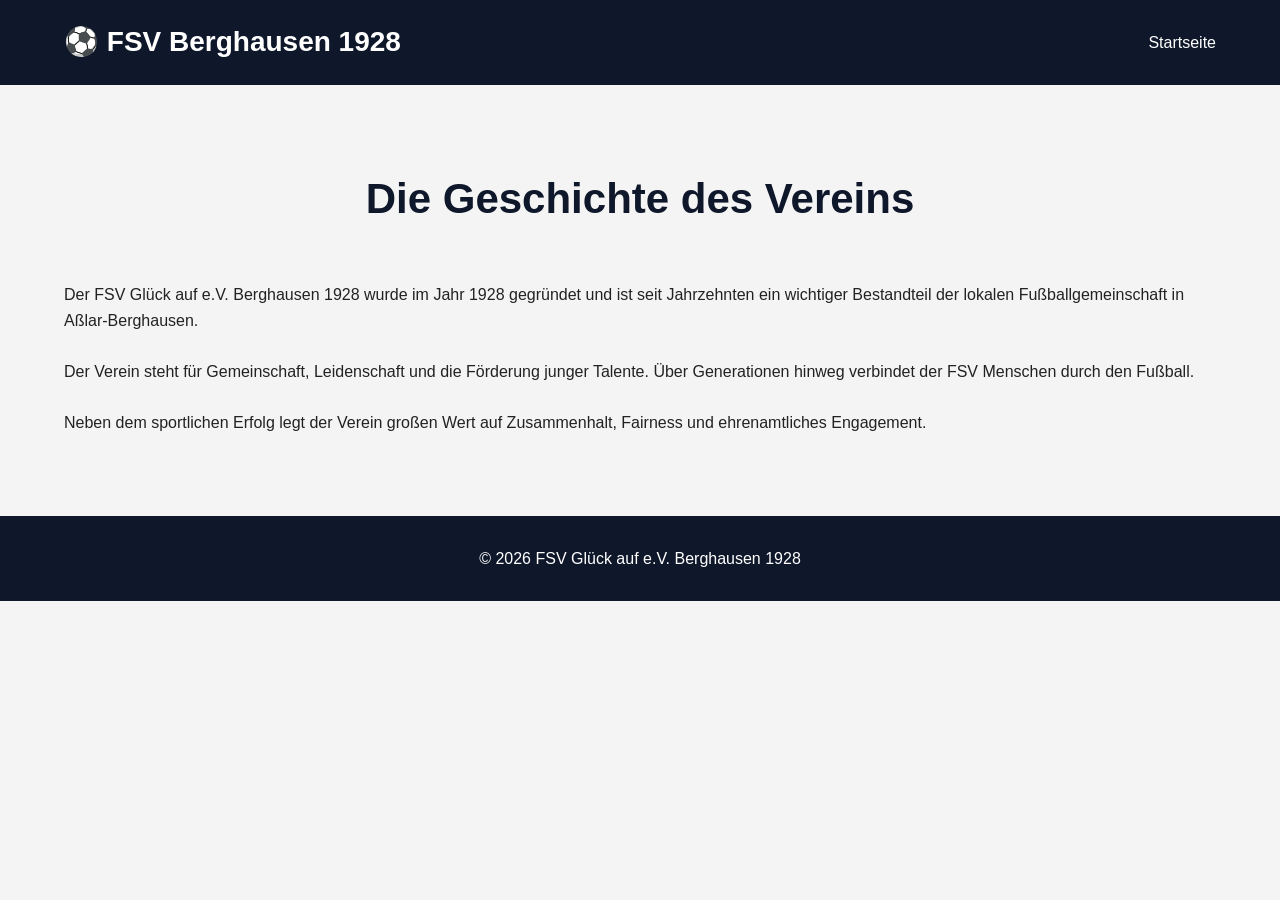
==== about.html @ 5dbad2c1 "placing the about file in the correct folder" ====
<!DOCTYPE html>
<html lang="de">
<head>
  <meta charset="UTF-8" />
  <meta name="viewport" content="width=device-width, initial-scale=1.0"/>
  <title>Über den Verein | FSV Berghausen 1928</title>

  <link rel="stylesheet" href="css/style.css" />
</head>

<body>

<header>
  <nav class="navbar">
    <div class="logo">⚽ FSV Berghausen 1928</div>

    <ul class="nav-links">
      <li><a href="index.html">Startseite</a></li>
    </ul>
  </nav>
</header>

<section class="section">
  <div class="container">

    <h1 class="section-title">Die Geschichte des Vereins</h1>

    <p>
      Der FSV Glück auf e.V. Berghausen 1928 wurde im Jahr 1928 gegründet
      und ist seit Jahrzehnten ein wichtiger Bestandteil der lokalen
      Fußballgemeinschaft in Aßlar-Berghausen.
    </p>

    <br>

    <p>
      Der Verein steht für Gemeinschaft, Leidenschaft und die Förderung
      junger Talente. Über Generationen hinweg verbindet der FSV Menschen
      durch den Fußball.
    </p>

    <br>

    <p>
      Neben dem sportlichen Erfolg legt der Verein großen Wert auf
      Zusammenhalt, Fairness und ehrenamtliches Engagement.
    </p>

  </div>
</section>

<footer>
  <p>© 2026 FSV Glück auf e.V. Berghausen 1928</p>
</footer>

</body>
</html>
---- css/style.css ----
* {
    margin: 0;
    padding: 0;
    box-sizing: border-box;
  }
  
  body {
    font-family: Arial, Helvetica, sans-serif;
    background: #f4f4f4;
    color: #222;
    line-height: 1.6;
  }
  
  .container {
    width: 90%;
    max-width: 1200px;
    margin: auto;
  }
  
  .section {
    padding: 80px 0;
  }
  
  .section-title {
    text-align: center;
    font-size: 42px;
    margin-bottom: 50px;
    color: #0f172a;
  }
  
  /* HEADER */
  
  header {
    background: #0f172a;
    position: sticky;
    top: 0;
    z-index: 1000;
  }
  
  .navbar {
    width: 90%;
    max-width: 1200px;
    margin: auto;
  
    display: flex;
    justify-content: space-between;
    align-items: center;
  
    padding: 20px 0;
  }
  
  .logo {
    color: white;
    font-size: 28px;
    font-weight: bold;
  }
  
  .nav-links {
    display: flex;
    list-style: none;
    gap: 30px;
  }
  
  .nav-links a {
    text-decoration: none;
    color: white;
    transition: 0.3s;
  }
  
  .nav-links a:hover {
    color: #38bdf8;
  }
  
  .menu-toggle {
    display: none;
    color: white;
    font-size: 28px;
    cursor: pointer;
  }

  .welcome-text {
    font-size: 24px;
    font-weight: 400;
    margin-bottom: 15px;
    color: #f1f5f9;
    letter-spacing: 1px;
  }
  
  /* HERO */
  
  .hero {
    height: 90vh;
  
    background:
      linear-gradient(rgba(0,0,0,0.5), rgba(0,0,0,0.5)),
      url('https://images.unsplash.com/photo-1574629810360-7efbbe195018?q=80&w=1600&auto=format&fit=crop')
      center/cover no-repeat;
  
    display: flex;
    justify-content: center;
    align-items: center;
  
    text-align: center;
    color: white;
  }
  
  .hero-content h1 {
    font-size: 64px;
    margin-bottom: 25px;
    line-height: 1.2;
  }
  
  .hero-content p {
    font-size: 22px;
    margin-bottom: 30px;
  }
  
  .btn {
    display: inline-block;
    padding: 14px 28px;
    background: #38bdf8;
    color: white;
    text-decoration: none;
    border-radius: 5px;
    transition: 0.3s;
  }
  
  .btn:hover {
    background: #0ea5e9;
  }
  
  /* ABOUT */
  
  .about-content {
    display: grid;
    grid-template-columns: 1fr 1fr;
    gap: 50px;
    align-items: center;
  }
  
  .about-content img {
    width: 100%;
    border-radius: 10px;
  }
  
  /* CARDS */
  
  .card-grid {
    display: grid;
    grid-template-columns: repeat(4, 1fr);
    gap: 25px;
  }
  
  .card {
    background: white;
    padding: 30px;
    border-radius: 10px;
    text-align: center;
    box-shadow: 0 5px 15px rgba(0,0,0,0.1);
    transition: 0.3s;
  }
  .card img {
    width: 100%;
    height: 250px;
    object-fit: cover;
    border-radius: 10px;
    margin-bottom: 15px;
  }

  .card:hover {
    transform: translateY(-5px);
  }
  
  .card h3 {
    margin-bottom: 10px;
    color: #1e3a8a;
  }
  
  /* TABLE */
  
  .table-wrapper {
    overflow-x: auto;
  }
  
  table {
    width: 100%;
    border-collapse: collapse;
    background: white;
    border-radius: 10px;
    overflow: hidden;
  }
  
  th, td {
    padding: 16px;
    text-align: center;
    border-bottom: 1px solid #ddd;
  }
  
  th {
    background: #1e3a8a;
    color: white;
  }
  
  /* FOOTER */
  
  footer {
    background: #0f172a;
    color: white;
    text-align: center;
    padding: 30px;
  }
  
  /* TABLET */
  
  @media (max-width: 992px) {
  
    .card-grid {
      grid-template-columns: repeat(2, 1fr);
    }
  
    .about-content {
      grid-template-columns: 1fr;
    }
  
    .hero-content h1 {
      font-size: 48px;
    }
  }
  
  /* MOBILE */
  
  @media (max-width: 768px) {
  
    .menu-toggle {
      display: block;
    }
  
    .nav-links {
      position: absolute;
      top: 80px;
      left: 0;
  
      width: 100%;
      background: #0f172a;
  
      flex-direction: column;
      text-align: center;
  
      padding: 20px 0;
  
      display: none;
    }
  
    .nav-links.active {
      display: flex;
    }
  
    .card-grid {
      grid-template-columns: 1fr;
    }
  
    .welcome-text {
      font-size: 18px;
    }
    
    .hero-content h1 {
      font-size: 38px;
    }
  
    .hero-content p {
      font-size: 18px;
    }
  
    .section-title {
      font-size: 32px;
    }
  }
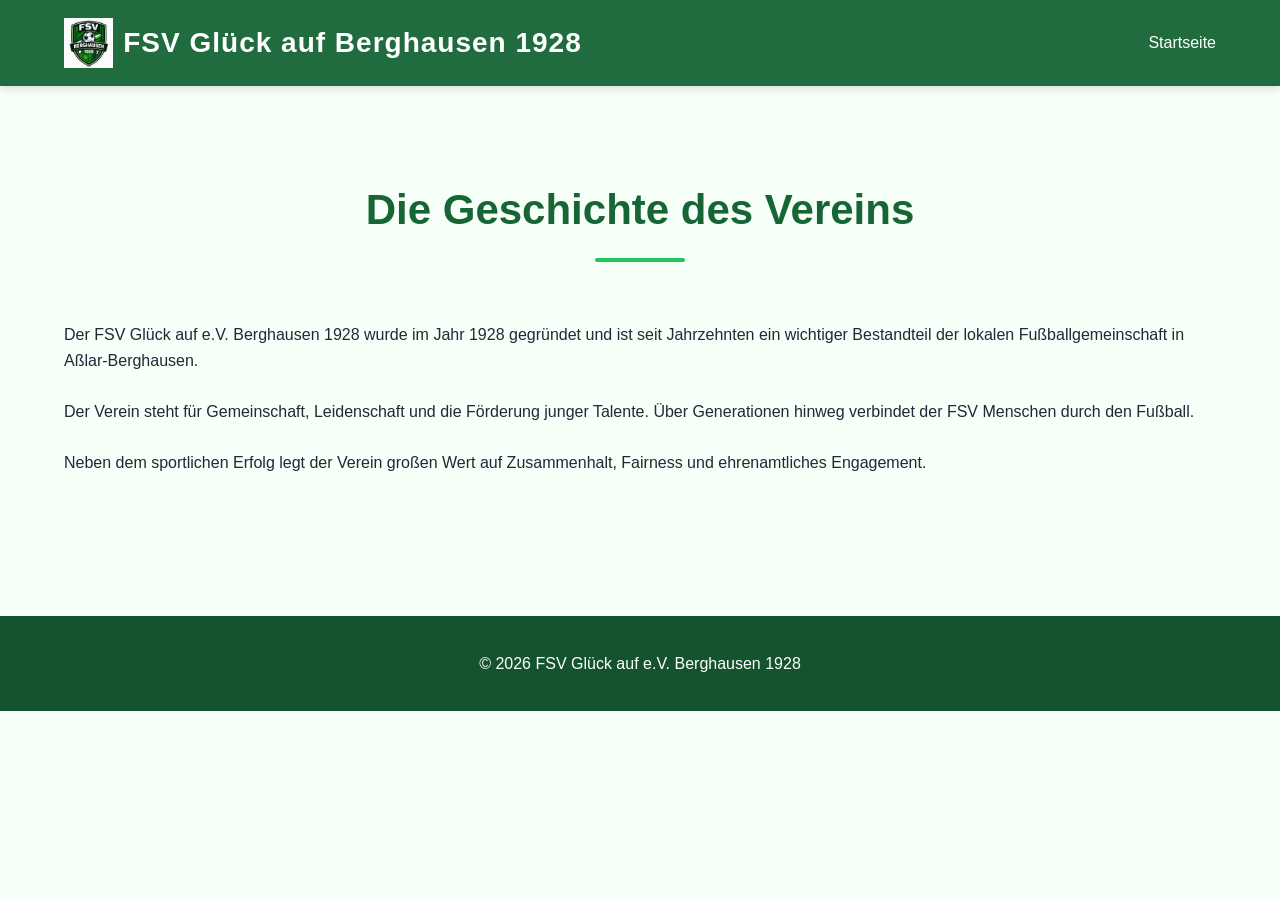
==== commit 9a0349e3: "adding testing logo" ====
--- a/about.html
+++ b/about.html
@@ -12,7 +12,10 @@
 
 <header>
   <nav class="navbar">
-    <div class="logo">⚽ FSV Berghausen 1928</div>
+    <div class="logo">
+      <img src="images/testing-logo.jpeg">
+      <span>FSV Glück auf Berghausen 1928</span>
+    </div>
 
     <ul class="nav-links">
       <li><a href="index.html">Startseite</a></li>
--- a/css/style.css
+++ b/css/style.css
@@ -1,277 +1,370 @@
 * {
-    margin: 0;
-    padding: 0;
-    box-sizing: border-box;
-  }
-  
-  body {
-    font-family: Arial, Helvetica, sans-serif;
-    background: #f4f4f4;
-    color: #222;
-    line-height: 1.6;
-  }
-  
-  .container {
-    width: 90%;
-    max-width: 1200px;
-    margin: auto;
-  }
-  
-  .section {
-    padding: 80px 0;
-  }
-  
+  margin: 0;
+  padding: 0;
+  box-sizing: border-box;
+}
+
+body {
+  font-family: Arial, Helvetica, sans-serif;
+  background: #f6fff8;
+  color: #1f2937;
+  line-height: 1.6;
+}
+
+/* GLOBAL */
+
+.container {
+  width: 90%;
+  max-width: 1200px;
+  margin: auto;
+}
+
+.section {
+  padding: 90px 0;
+}
+
+.section-title {
+  text-align: center;
+  font-size: 42px;
+  margin-bottom: 60px;
+  color: #166534;
+  position: relative;
+}
+
+.section-title::after {
+  content: "";
+  width: 90px;
+  height: 4px;
+  background: #22c55e;
+  display: block;
+  margin: 15px auto 0;
+  border-radius: 20px;
+}
+
+/* HEADER */
+
+header {
+  background: rgba(22, 101, 52, 0.95);
+  backdrop-filter: blur(10px);
+  position: sticky;
+  top: 0;
+  z-index: 1000;
+  box-shadow: 0 2px 10px rgba(0,0,0,0.15);
+}
+
+.navbar {
+  width: 90%;
+  max-width: 1200px;
+  margin: auto;
+
+  display: flex;
+  justify-content: space-between;
+  align-items: center;
+
+  padding: 18px 0;
+}
+
+.logo {
+  color: white;
+  font-size: 28px;
+  font-weight: bold;
+  letter-spacing: 1px;
+}
+
+.logo {
+  display: flex;
+  align-items: center;
+  gap: 10px;
+  font-weight: bold;
+}
+
+.logo img {
+  height: 50px;
+  width: auto;
+}
+
+.nav-links {
+  display: flex;
+  list-style: none;
+  gap: 30px;
+}
+
+.nav-links a {
+  text-decoration: none;
+  color: white;
+  font-weight: 500;
+  transition: 0.3s;
+  position: relative;
+}
+
+.nav-links a::after {
+  content: "";
+  width: 0%;
+  height: 2px;
+  background: white;
+  position: absolute;
+  bottom: -5px;
+  left: 0;
+  transition: 0.3s;
+}
+
+.nav-links a:hover::after {
+  width: 100%;
+}
+
+.menu-toggle {
+  display: none;
+  color: white;
+  font-size: 30px;
+  cursor: pointer;
+}
+
+/* HERO */
+
+.hero {
+  min-height: 92vh;
+
+  background:
+    linear-gradient(rgba(0,0,0,0.55), rgba(0,0,0,0.55)),
+    url('https://images.unsplash.com/photo-1574629810360-7efbbe195018?q=80&w=1600&auto=format&fit=crop')
+    center/cover no-repeat;
+
+  display: flex;
+  justify-content: center;
+  align-items: center;
+
+  text-align: center;
+  color: white;
+}
+
+.hero-content {
+  background: rgba(255,255,255,0.08);
+  padding: 50px;
+  border-radius: 20px;
+  backdrop-filter: blur(6px);
+  max-width: 900px;
+}
+
+.welcome-text {
+  font-size: 24px;
+  font-weight: 300;
+  margin-bottom: 18px;
+  color: #dcfce7;
+  letter-spacing: 2px;
+  text-transform: uppercase;
+}
+
+.hero-content h1 {
+  font-size: 68px;
+  margin-bottom: 25px;
+  line-height: 1.15;
+  font-weight: 800;
+}
+
+.hero-content p {
+  font-size: 22px;
+  margin-bottom: 35px;
+  color: #f0fdf4;
+}
+
+.btn {
+  display: inline-block;
+  padding: 15px 34px;
+  background: linear-gradient(135deg, #16a34a, #22c55e);
+  color: white;
+  text-decoration: none;
+  border-radius: 50px;
+  transition: 0.3s;
+  font-weight: bold;
+  box-shadow: 0 8px 20px rgba(34,197,94,0.35);
+}
+
+.btn:hover {
+  transform: translateY(-3px);
+  box-shadow: 0 12px 25px rgba(34,197,94,0.45);
+}
+
+/* ABOUT */
+
+.about-content {
+  display: grid;
+  grid-template-columns: 1fr 1fr;
+  gap: 60px;
+  align-items: center;
+}
+
+.about-content img {
+  width: 100%;
+  border-radius: 18px;
+  box-shadow: 0 10px 25px rgba(0,0,0,0.15);
+}
+
+.about-content h3 {
+  color: #166534;
+  margin-bottom: 20px;
+  font-size: 30px;
+}
+
+/* TEAM CARDS */
+
+.card-grid {
+  display: grid;
+  grid-template-columns: repeat(3, 1fr);
+  gap: 30px;
+}
+
+.card {
+  background: white;
+  padding: 25px;
+  border-radius: 18px;
+  text-align: center;
+  box-shadow: 0 8px 20px rgba(0,0,0,0.08);
+  transition: 0.35s;
+  border: 1px solid #dcfce7;
+}
+
+.card:hover {
+  transform: translateY(-8px);
+  box-shadow: 0 15px 35px rgba(22,101,52,0.18);
+}
+
+.card img {
+  width: 100%;
+  height: 280px;
+  object-fit: cover;
+  border-radius: 14px;
+  margin-bottom: 18px;
+}
+
+.card h3 {
+  margin-bottom: 10px;
+  color: #166534;
+  font-size: 24px;
+}
+
+.card p {
+  color: #4b5563;
+}
+
+/* TABLE */
+
+.table-wrapper {
+  overflow-x: auto;
+}
+
+table {
+  width: 100%;
+  border-collapse: collapse;
+  background: white;
+  border-radius: 18px;
+  overflow: hidden;
+  box-shadow: 0 8px 20px rgba(0,0,0,0.08);
+}
+
+th, td {
+  padding: 18px;
+  text-align: center;
+  border-bottom: 1px solid #e5e7eb;
+}
+
+th {
+  background: linear-gradient(135deg, #166534, #22c55e);
+  color: white;
+  font-size: 18px;
+}
+
+tr:hover {
+  background: #f0fdf4;
+}
+
+/* CONTACT LINKS */
+
+.contact a {
+  color: #15803d;
+  text-decoration: none;
+  font-weight: 600;
+}
+
+.contact a:hover {
+  text-decoration: underline;
+}
+
+/* FOOTER */
+
+footer {
+  background: #14532d;
+  color: white;
+  text-align: center;
+  padding: 35px;
+  margin-top: 50px;
+}
+
+/* TABLET */
+
+@media (max-width: 992px) {
+
+  .card-grid {
+    grid-template-columns: repeat(2, 1fr);
+  }
+
+  .about-content {
+    grid-template-columns: 1fr;
+  }
+
+  .hero-content h1 {
+    font-size: 52px;
+  }
+}
+
+/* MOBILE */
+
+@media (max-width: 768px) {
+
+  .menu-toggle {
+    display: block;
+  }
+
+  .nav-links {
+    position: absolute;
+    top: 80px;
+    left: 0;
+
+    width: 100%;
+    background: #166534;
+
+    flex-direction: column;
+    text-align: center;
+
+    padding: 25px 0;
+
+    display: none;
+  }
+
+  .nav-links.active {
+    display: flex;
+  }
+
+  .card-grid {
+    grid-template-columns: 1fr;
+  }
+
+  .welcome-text {
+    font-size: 18px;
+  }
+
+  .hero-content {
+    padding: 35px 20px;
+  }
+
+  .hero-content h1 {
+    font-size: 40px;
+  }
+
+  .hero-content p {
+    font-size: 18px;
+  }
+
   .section-title {
-    text-align: center;
-    font-size: 42px;
-    margin-bottom: 50px;
-    color: #0f172a;
-  }
-  
-  /* HEADER */
-  
-  header {
-    background: #0f172a;
-    position: sticky;
-    top: 0;
-    z-index: 1000;
-  }
-  
-  .navbar {
-    width: 90%;
-    max-width: 1200px;
-    margin: auto;
-  
-    display: flex;
-    justify-content: space-between;
-    align-items: center;
-  
-    padding: 20px 0;
-  }
-  
-  .logo {
-    color: white;
-    font-size: 28px;
-    font-weight: bold;
-  }
-  
-  .nav-links {
-    display: flex;
-    list-style: none;
-    gap: 30px;
-  }
-  
-  .nav-links a {
-    text-decoration: none;
-    color: white;
-    transition: 0.3s;
-  }
-  
-  .nav-links a:hover {
-    color: #38bdf8;
-  }
-  
-  .menu-toggle {
-    display: none;
-    color: white;
-    font-size: 28px;
-    cursor: pointer;
-  }
-
-  .welcome-text {
-    font-size: 24px;
-    font-weight: 400;
-    margin-bottom: 15px;
-    color: #f1f5f9;
-    letter-spacing: 1px;
-  }
-  
-  /* HERO */
-  
-  .hero {
-    height: 90vh;
-  
-    background:
-      linear-gradient(rgba(0,0,0,0.5), rgba(0,0,0,0.5)),
-      url('https://images.unsplash.com/photo-1574629810360-7efbbe195018?q=80&w=1600&auto=format&fit=crop')
-      center/cover no-repeat;
-  
-    display: flex;
-    justify-content: center;
-    align-items: center;
-  
-    text-align: center;
-    color: white;
-  }
-  
-  .hero-content h1 {
-    font-size: 64px;
-    margin-bottom: 25px;
-    line-height: 1.2;
-  }
-  
-  .hero-content p {
-    font-size: 22px;
-    margin-bottom: 30px;
-  }
-  
-  .btn {
-    display: inline-block;
-    padding: 14px 28px;
-    background: #38bdf8;
-    color: white;
-    text-decoration: none;
-    border-radius: 5px;
-    transition: 0.3s;
-  }
-  
-  .btn:hover {
-    background: #0ea5e9;
-  }
-  
-  /* ABOUT */
-  
-  .about-content {
-    display: grid;
-    grid-template-columns: 1fr 1fr;
-    gap: 50px;
-    align-items: center;
-  }
-  
-  .about-content img {
-    width: 100%;
-    border-radius: 10px;
-  }
-  
-  /* CARDS */
-  
-  .card-grid {
-    display: grid;
-    grid-template-columns: repeat(4, 1fr);
-    gap: 25px;
-  }
-  
-  .card {
-    background: white;
-    padding: 30px;
-    border-radius: 10px;
-    text-align: center;
-    box-shadow: 0 5px 15px rgba(0,0,0,0.1);
-    transition: 0.3s;
-  }
-  .card img {
-    width: 100%;
-    height: 250px;
-    object-fit: cover;
-    border-radius: 10px;
-    margin-bottom: 15px;
-  }
-
-  .card:hover {
-    transform: translateY(-5px);
-  }
-  
-  .card h3 {
-    margin-bottom: 10px;
-    color: #1e3a8a;
-  }
-  
-  /* TABLE */
-  
-  .table-wrapper {
-    overflow-x: auto;
-  }
-  
-  table {
-    width: 100%;
-    border-collapse: collapse;
-    background: white;
-    border-radius: 10px;
-    overflow: hidden;
-  }
-  
-  th, td {
-    padding: 16px;
-    text-align: center;
-    border-bottom: 1px solid #ddd;
-  }
-  
-  th {
-    background: #1e3a8a;
-    color: white;
-  }
-  
-  /* FOOTER */
-  
-  footer {
-    background: #0f172a;
-    color: white;
-    text-align: center;
-    padding: 30px;
-  }
-  
-  /* TABLET */
-  
-  @media (max-width: 992px) {
-  
-    .card-grid {
-      grid-template-columns: repeat(2, 1fr);
-    }
-  
-    .about-content {
-      grid-template-columns: 1fr;
-    }
-  
-    .hero-content h1 {
-      font-size: 48px;
-    }
-  }
-  
-  /* MOBILE */
-  
-  @media (max-width: 768px) {
-  
-    .menu-toggle {
-      display: block;
-    }
-  
-    .nav-links {
-      position: absolute;
-      top: 80px;
-      left: 0;
-  
-      width: 100%;
-      background: #0f172a;
-  
-      flex-direction: column;
-      text-align: center;
-  
-      padding: 20px 0;
-  
-      display: none;
-    }
-  
-    .nav-links.active {
-      display: flex;
-    }
-  
-    .card-grid {
-      grid-template-columns: 1fr;
-    }
-  
-    .welcome-text {
-      font-size: 18px;
-    }
-    
-    .hero-content h1 {
-      font-size: 38px;
-    }
-  
-    .hero-content p {
-      font-size: 18px;
-    }
-  
-    .section-title {
-      font-size: 32px;
-    }
-  }+    font-size: 34px;
+  }
+}
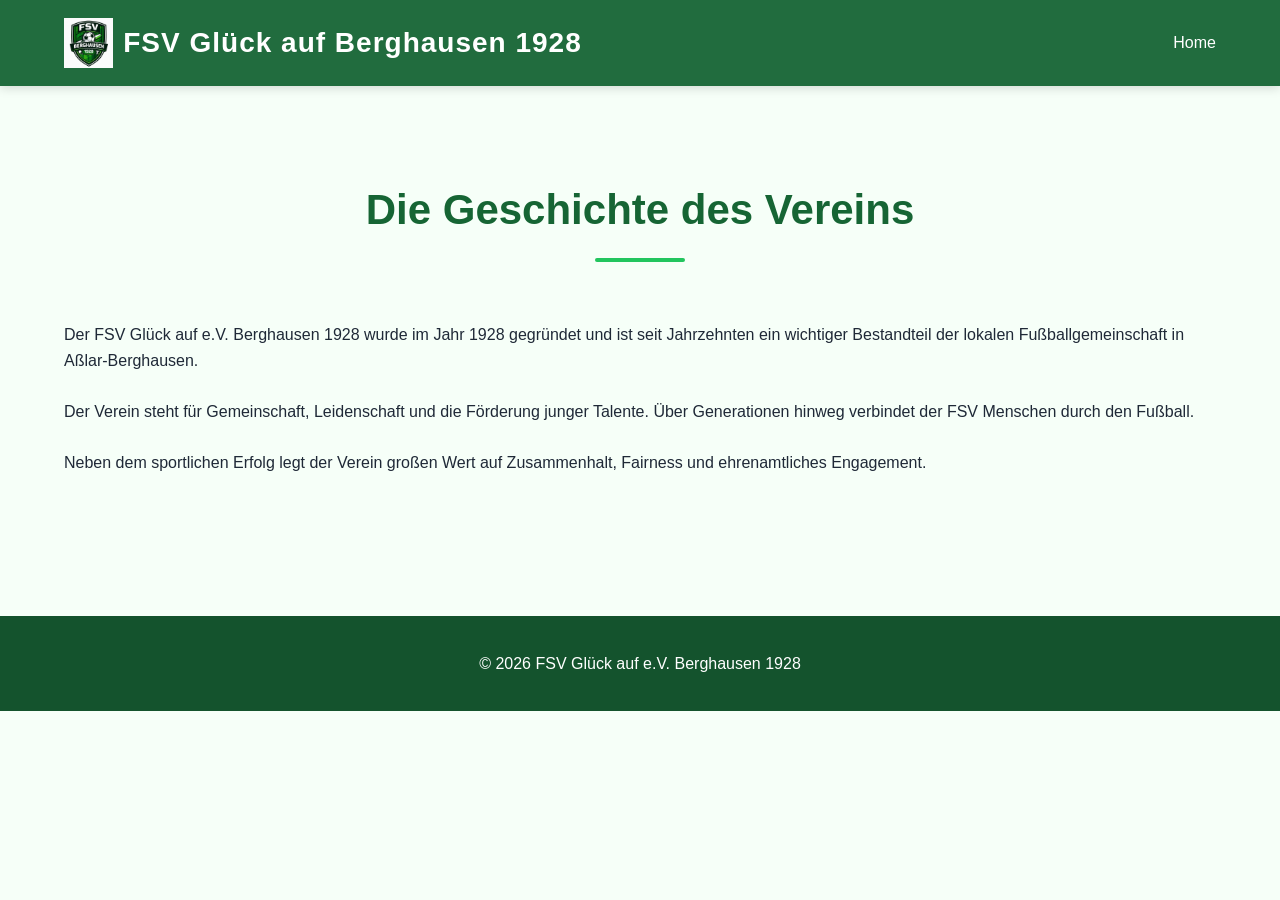
==== commit d63a966a: "Startseite into Home" ====
--- a/about.html
+++ b/about.html
@@ -18,7 +18,7 @@
     </div>
 
     <ul class="nav-links">
-      <li><a href="index.html">Startseite</a></li>
+      <li><a href="index.html">Home</a></li>
     </ul>
   </nav>
 </header>
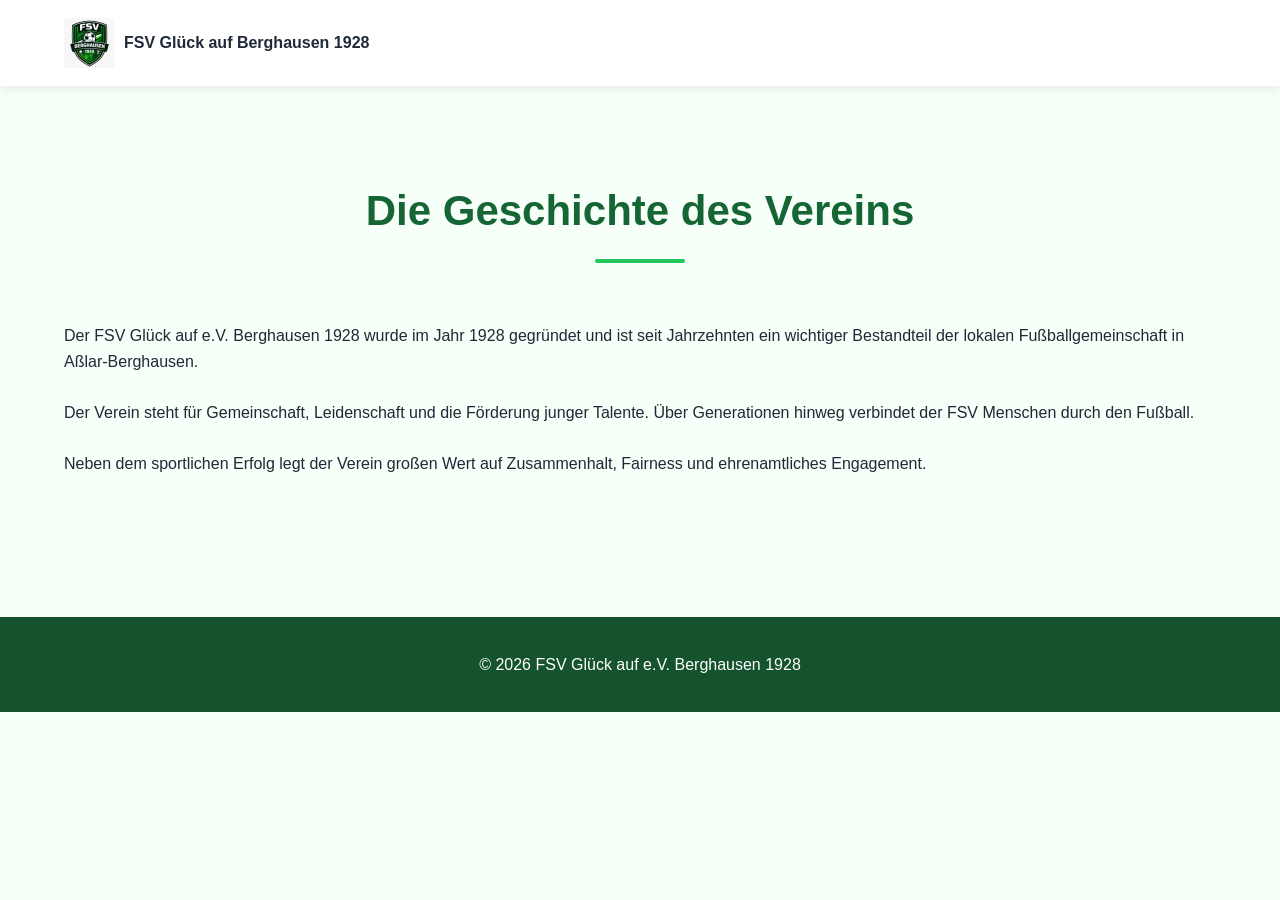
==== commit a57e1a58: "font change, transparent logo" ====
--- a/about.html
+++ b/about.html
@@ -13,7 +13,7 @@
 <header>
   <nav class="navbar">
     <div class="logo">
-      <img src="images/testing-logo.jpeg">
+      <img src="images/trans-logo.jpeg">
       <span>FSV Glück auf Berghausen 1928</span>
     </div>
 
--- a/css/style.css
+++ b/css/style.css
@@ -1,3 +1,5 @@
+@import url('https://fonts.googleapis.com/css2?family=Inter:wght@400;500;600;700&family=Playfair+Display:wght@600;700&display=swap');
+
 * {
   margin: 0;
   padding: 0;
@@ -5,7 +7,7 @@
 }
 
 body {
-  font-family: Arial, Helvetica, sans-serif;
+  font-family:'Trebuchet MS', 'Lucida Sans Unicode', 'Lucida Grande', 'Lucida Sans', Arial, sans-serif;
   background: #f6fff8;
   color: #1f2937;
   line-height: 1.6;
@@ -44,12 +46,13 @@
 /* HEADER */
 
 header {
-  background: rgba(22, 101, 52, 0.95);
+  background: rgba(255, 255, 255, 0.95);
   backdrop-filter: blur(10px);
   position: sticky;
   top: 0;
   z-index: 1000;
-  box-shadow: 0 2px 10px rgba(0,0,0,0.15);
+  box-shadow: 0 2px 10px rgba(0,0,0,0.08);
+  border-bottom: 1px solid rgba(0,0,0,0.05);
 }
 
 .navbar {
@@ -64,11 +67,12 @@
   padding: 18px 0;
 }
 
-.logo {
-  color: white;
+.logo h1 {
+  font-family: 'Playfair Display', serif;
   font-size: 28px;
-  font-weight: bold;
-  letter-spacing: 1px;
+  font-weight: 700;
+  color: #166534;
+  letter-spacing: 0.5px;
 }
 
 .logo {
